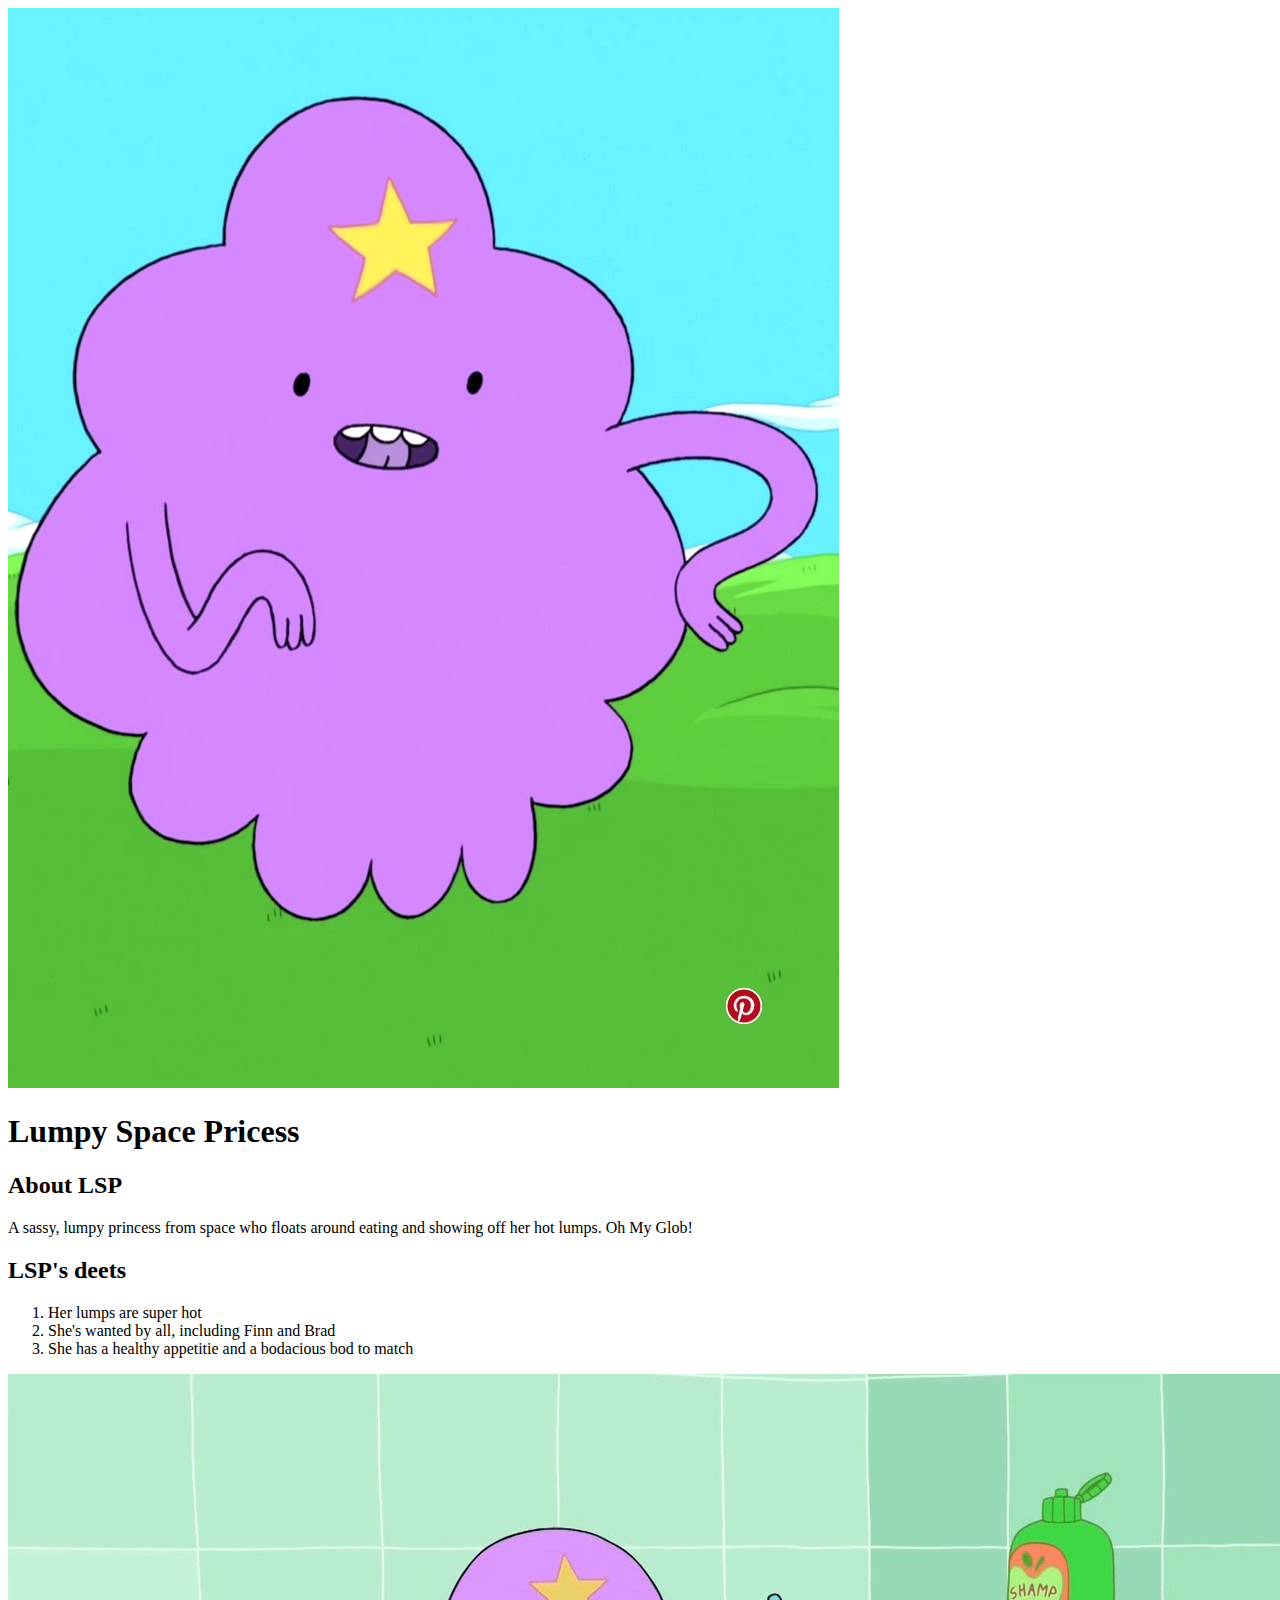
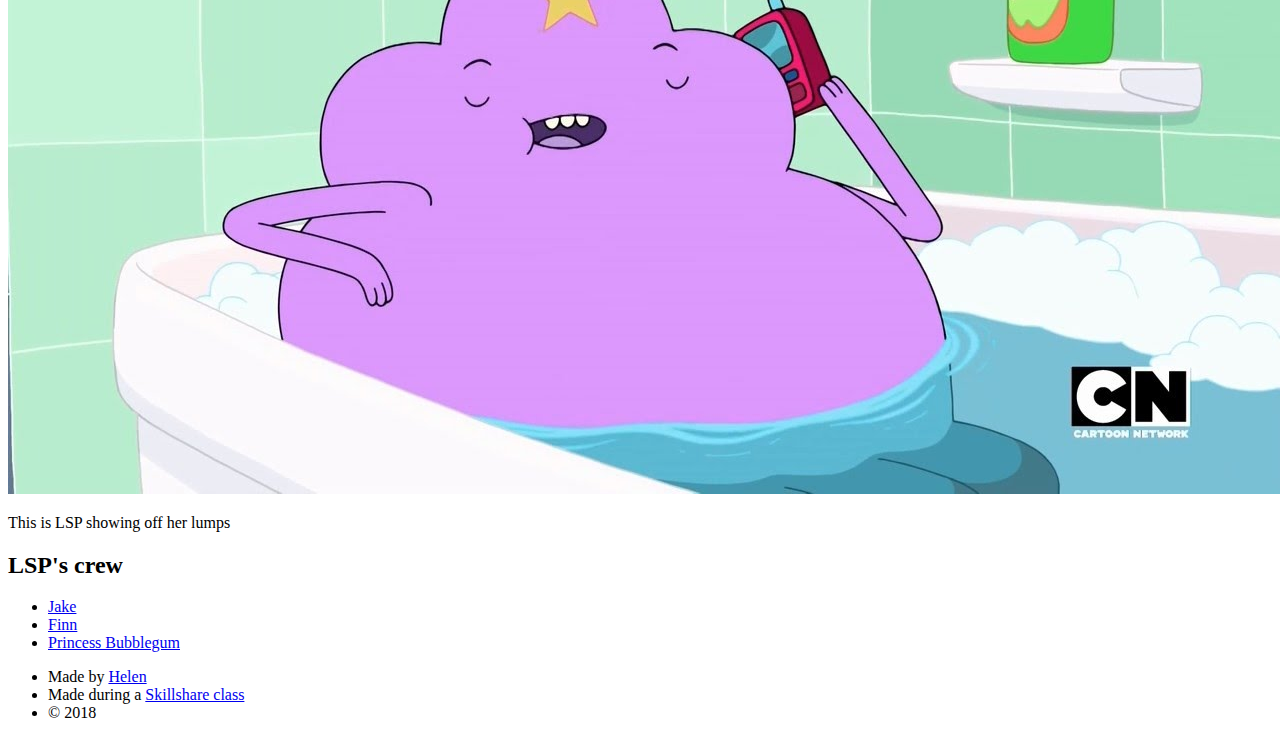
==== index.html @ 57a7bdf1 "Cartoon hero updates" ====
<!DOCTYPE html>
<html>
<head>
	<title>Lumpy Space Princess</title>
	<link rel="stylesheet" type="text/css" href="css/hero.css">
</head>
<body>
	<div class="wrapper">	
		<header>
			<img src="img/profile.jpg">
			<h1>Lumpy Space Pricess</h1>
		</header>
		<div class="content">
			<h2>About LSP</h2>
			<p>A sassy, lumpy princess from space who floats around eating and showing off her hot lumps. Oh My Glob!</p>
			<h2>LSP's deets</h2>
			<ol>
				<li>Her lumps are super hot</li>
				<li>She's wanted by all, including Finn and Brad</li>
				<li>She has a healthy appetitie and a bodacious bod to match</li>
			</ol>
			<img class="big-image" src="img/big-image.jpg">
			<p class="caption">This is LSP showing off her lumps</p>
			<h2>LSP's crew</h2>
			<ul>
				<li><a href="http://adventuretime.wikia.com/wiki/Jake" target="_blank" title="Learn more about Jake"> Jake</a></li>
				<li><a href="http://adventuretime.wikia.com/wiki/Finn" target="_blank" title="Learn more about Finn"> Finn</a></li>
				<li><a href="http://adventuretime.wikia.com/wiki/Princess_Bubblegum" target="_blank" title="Learn more about Princess Bubblegum"> Princess Bubblegum</a></li>
			</ul>

		</div>
		<footer>
			<ul>
				<li>Made by <a href="http://helenelliott.design" target="_blank" title="Visit Helen's website"> Helen</a></li>
				<li>Made during a <a href="http://skillshare.com" target="_blank" title="Visit Skillshare's website"> Skillshare class</a></li>
				<li>&copy; 2018</li>
			</ul>
		</footer>
	</div>
</body>
</html>
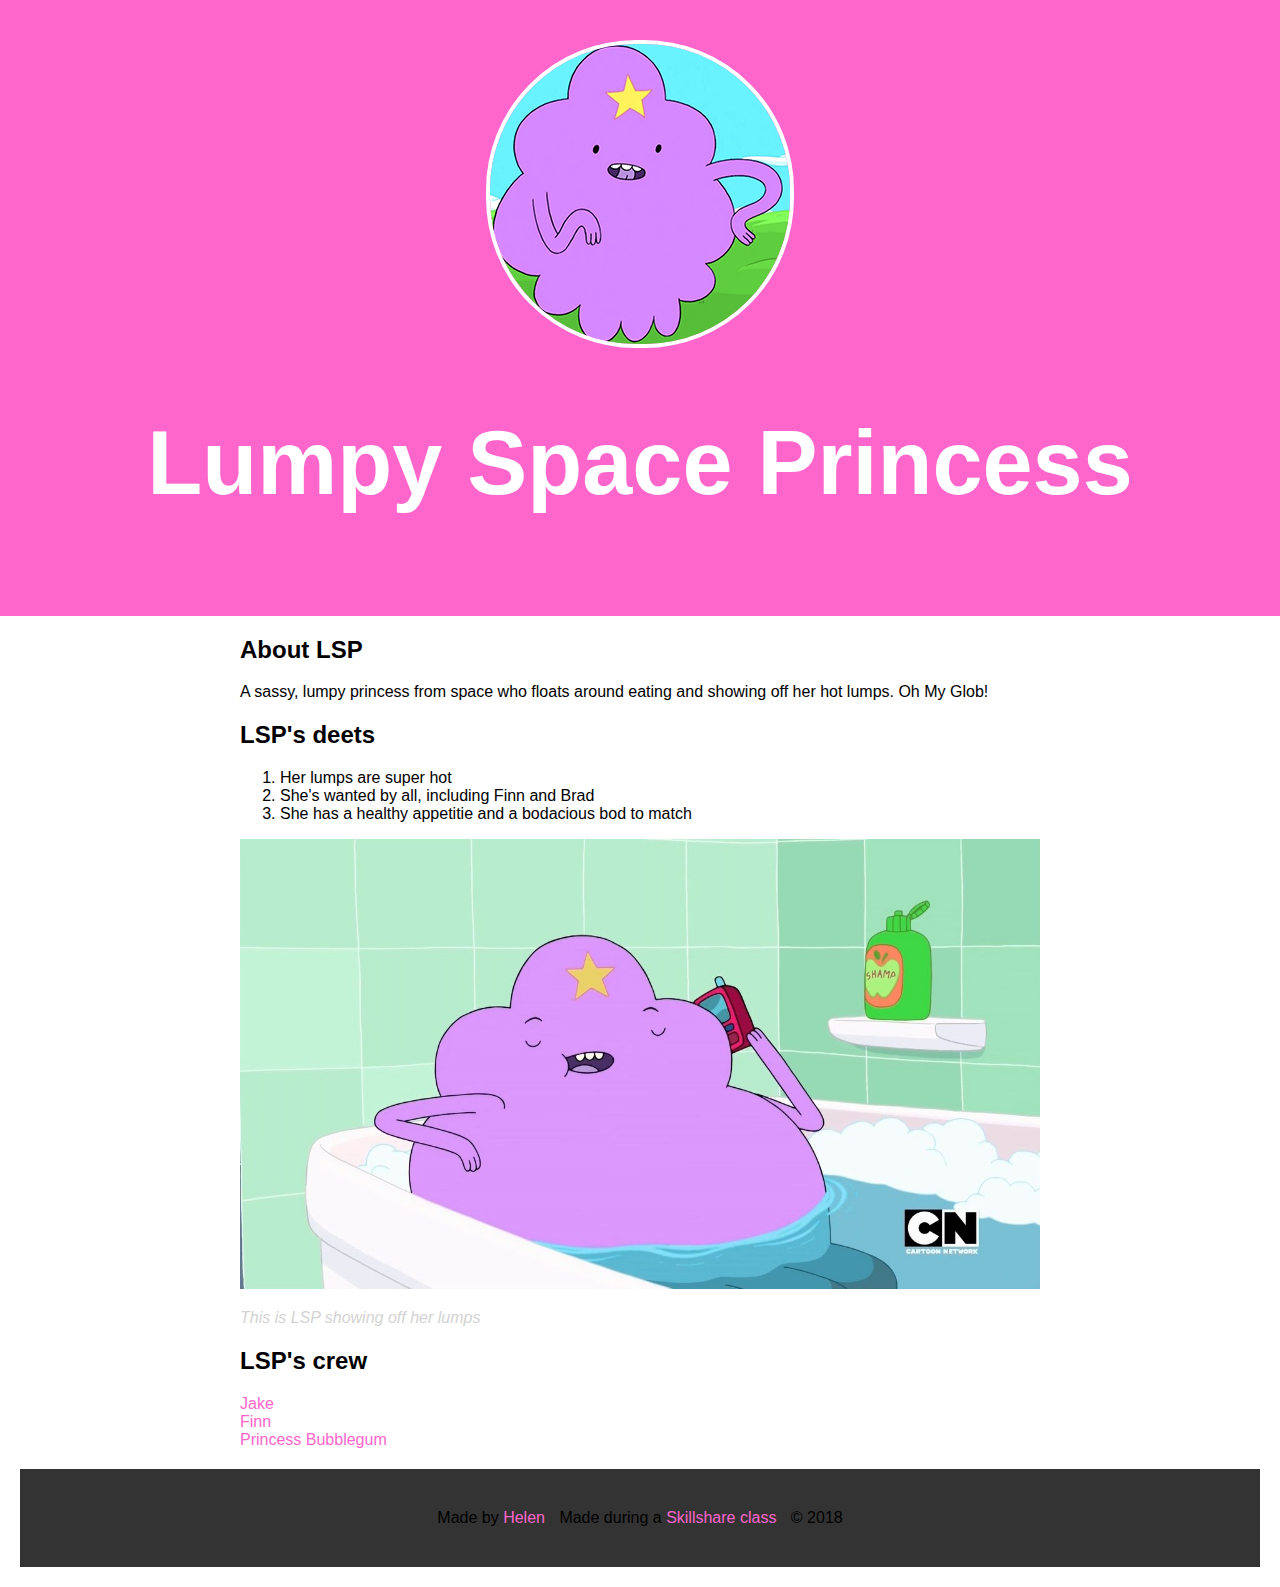
==== commit 3b49d862: "First committ to character page" ====
--- a/index.html
+++ b/index.html
@@ -8,7 +8,7 @@
 	<div class="wrapper">	
 		<header>
 			<img src="img/profile.jpg">
-			<h1>Lumpy Space Pricess</h1>
+			<h1>Lumpy Space Princess</h1>
 		</header>
 		<div class="content">
 			<h2>About LSP</h2>
--- a/css/hero.css
+++ b/css/hero.css
@@ -0,0 +1,64 @@
+html, body{
+	font-family: Helvetica, sans-serif;
+	margin: 0;
+}
+
+header{
+	background-color: #ff66cc;
+	padding: 40px;
+	text-align: center;
+
+}
+
+h1{
+	font-size: 90px;
+	color: white;
+}
+
+header img{
+	border-radius: 150px;
+	width: 300px;
+	border: 4px solid #FFFFFF;
+}
+
+.content{
+	max-width: 800px;
+	margin: 0 auto;
+	padding: 0 20px;
+}
+
+img.big-image{
+	max-width: 100%;
+}
+
+p.caption{
+	font-size: 16px; 
+	color: lightgrey;
+	font-style: italic;
+}
+
+ul{
+	list-style: none;
+	padding: 0;
+	margin: 0;
+}
+
+a{
+	color: #ff66cc;
+	text-decoration: none;
+}
+
+footer{
+	margin: 20px;
+	padding: 40px 20px;
+	background-color: #333333;
+}
+
+footer ul{
+	text-align: center;
+}
+
+footer ul li{
+	display: inline-block;
+	margin: 0 5px;
+}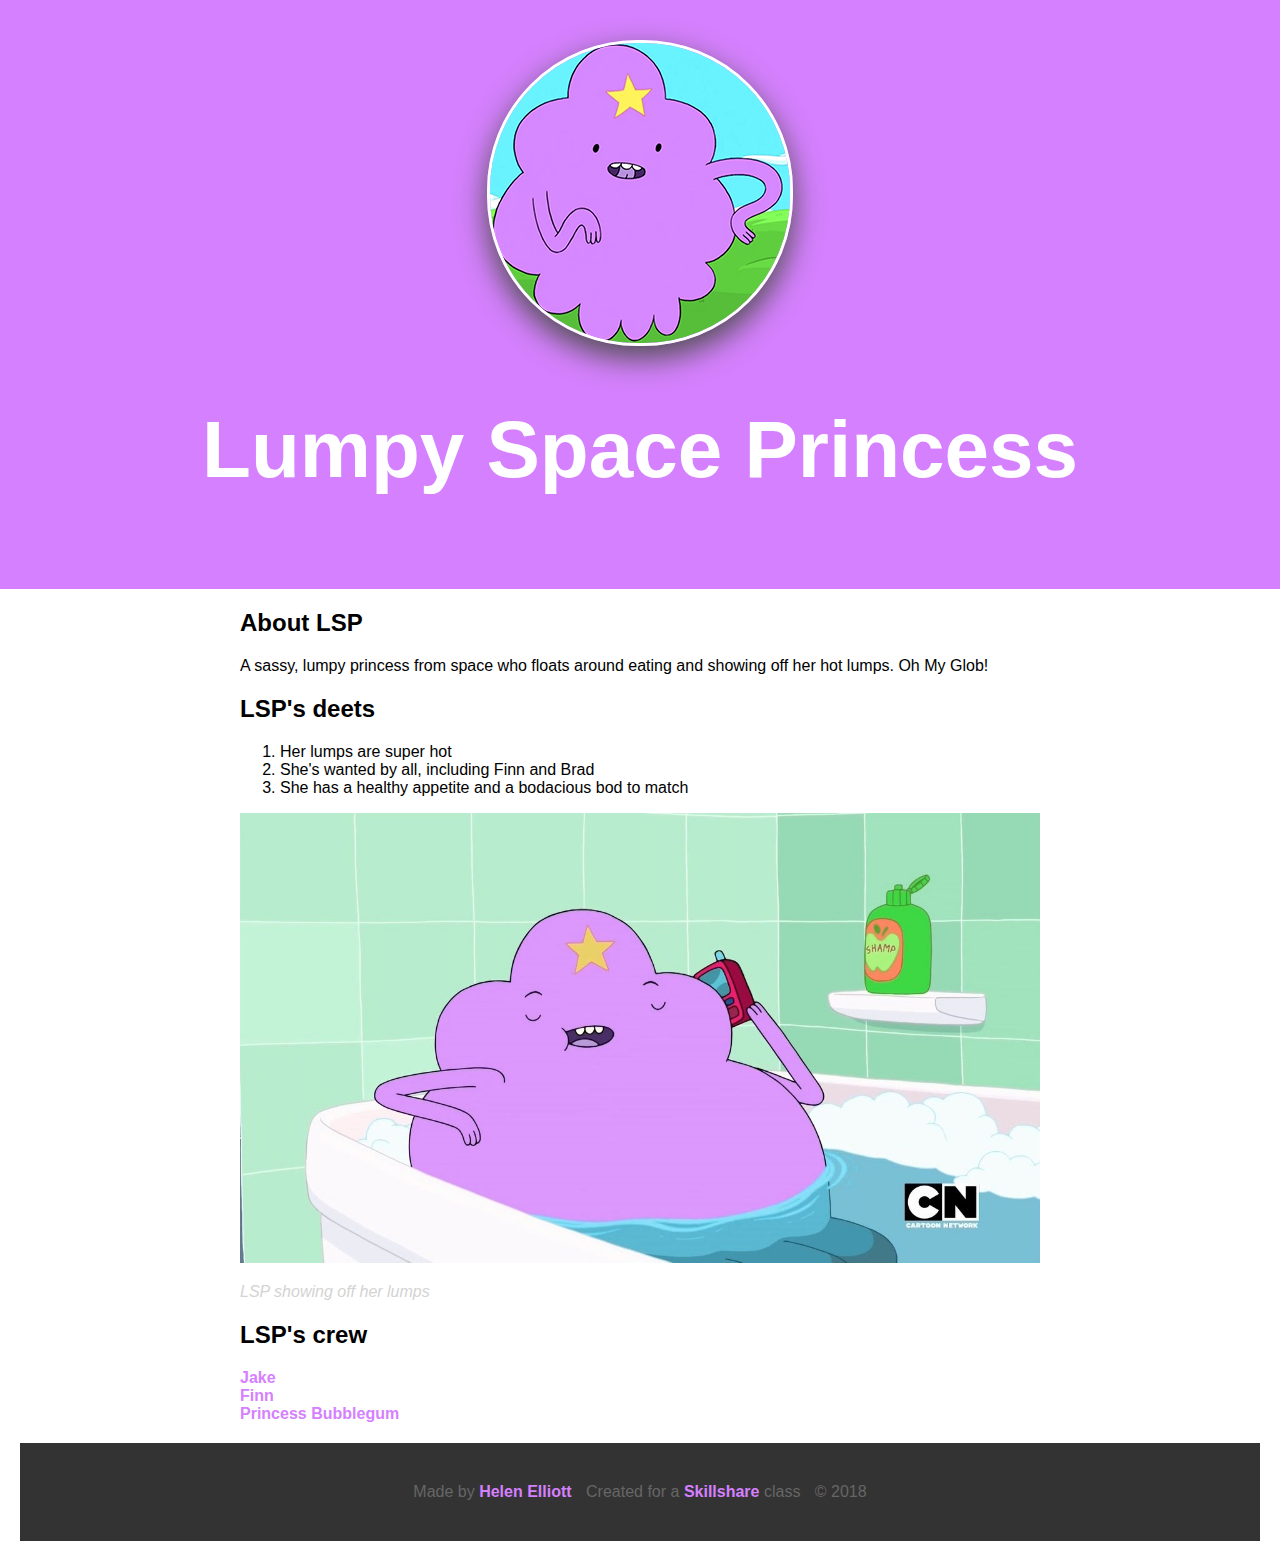
==== commit 0ca0e60c: "Final changes" ====
--- a/index.html
+++ b/index.html
@@ -17,10 +17,10 @@
 			<ol>
 				<li>Her lumps are super hot</li>
 				<li>She's wanted by all, including Finn and Brad</li>
-				<li>She has a healthy appetitie and a bodacious bod to match</li>
+				<li>She has a healthy appetite and a bodacious bod to match</li>
 			</ol>
 			<img class="big-image" src="img/big-image.jpg">
-			<p class="caption">This is LSP showing off her lumps</p>
+			<p class="caption">LSP showing off her lumps</p>
 			<h2>LSP's crew</h2>
 			<ul>
 				<li><a href="http://adventuretime.wikia.com/wiki/Jake" target="_blank" title="Learn more about Jake"> Jake</a></li>
@@ -31,8 +31,8 @@
 		</div>
 		<footer>
 			<ul>
-				<li>Made by <a href="http://helenelliott.design" target="_blank" title="Visit Helen's website"> Helen</a></li>
-				<li>Made during a <a href="http://skillshare.com" target="_blank" title="Visit Skillshare's website"> Skillshare class</a></li>
+				<li>Made by <a href="http://helenelliott.design" target="_blank" title="Visit Helen's website"> Helen Elliott</a></li>
+				<li>Created for a <a href="http://skillshare.com" target="_blank" title="Visit Skillshare's website"> Skillshare </a>class</li>
 				<li>&copy; 2018</li>
 			</ul>
 		</footer>
--- a/css/hero.css
+++ b/css/hero.css
@@ -4,21 +4,22 @@
 }
 
 header{
-	background-color: #ff66cc;
+	background-color: #d580fe;
 	padding: 40px;
 	text-align: center;
 
 }
 
 h1{
-	font-size: 90px;
-	color: white;
+	font-size: 80px;
+	color: #ffffff;
 }
 
 header img{
 	border-radius: 150px;
 	width: 300px;
-	border: 4px solid #FFFFFF;
+	border: 3px solid #ffffff;
+	box-shadow: 0px 12px 30px #4d4d4d;
 }
 
 .content{
@@ -44,14 +45,20 @@
 }
 
 a{
-	color: #ff66cc;
+	color: #d580fe;
+	font-weight: bold;
 	text-decoration: none;
+}
+
+a:hover{
+	color: #9cdcb5;
 }
 
 footer{
 	margin: 20px;
 	padding: 40px 20px;
 	background-color: #333333;
+	color: #666666;
 }
 
 footer ul{
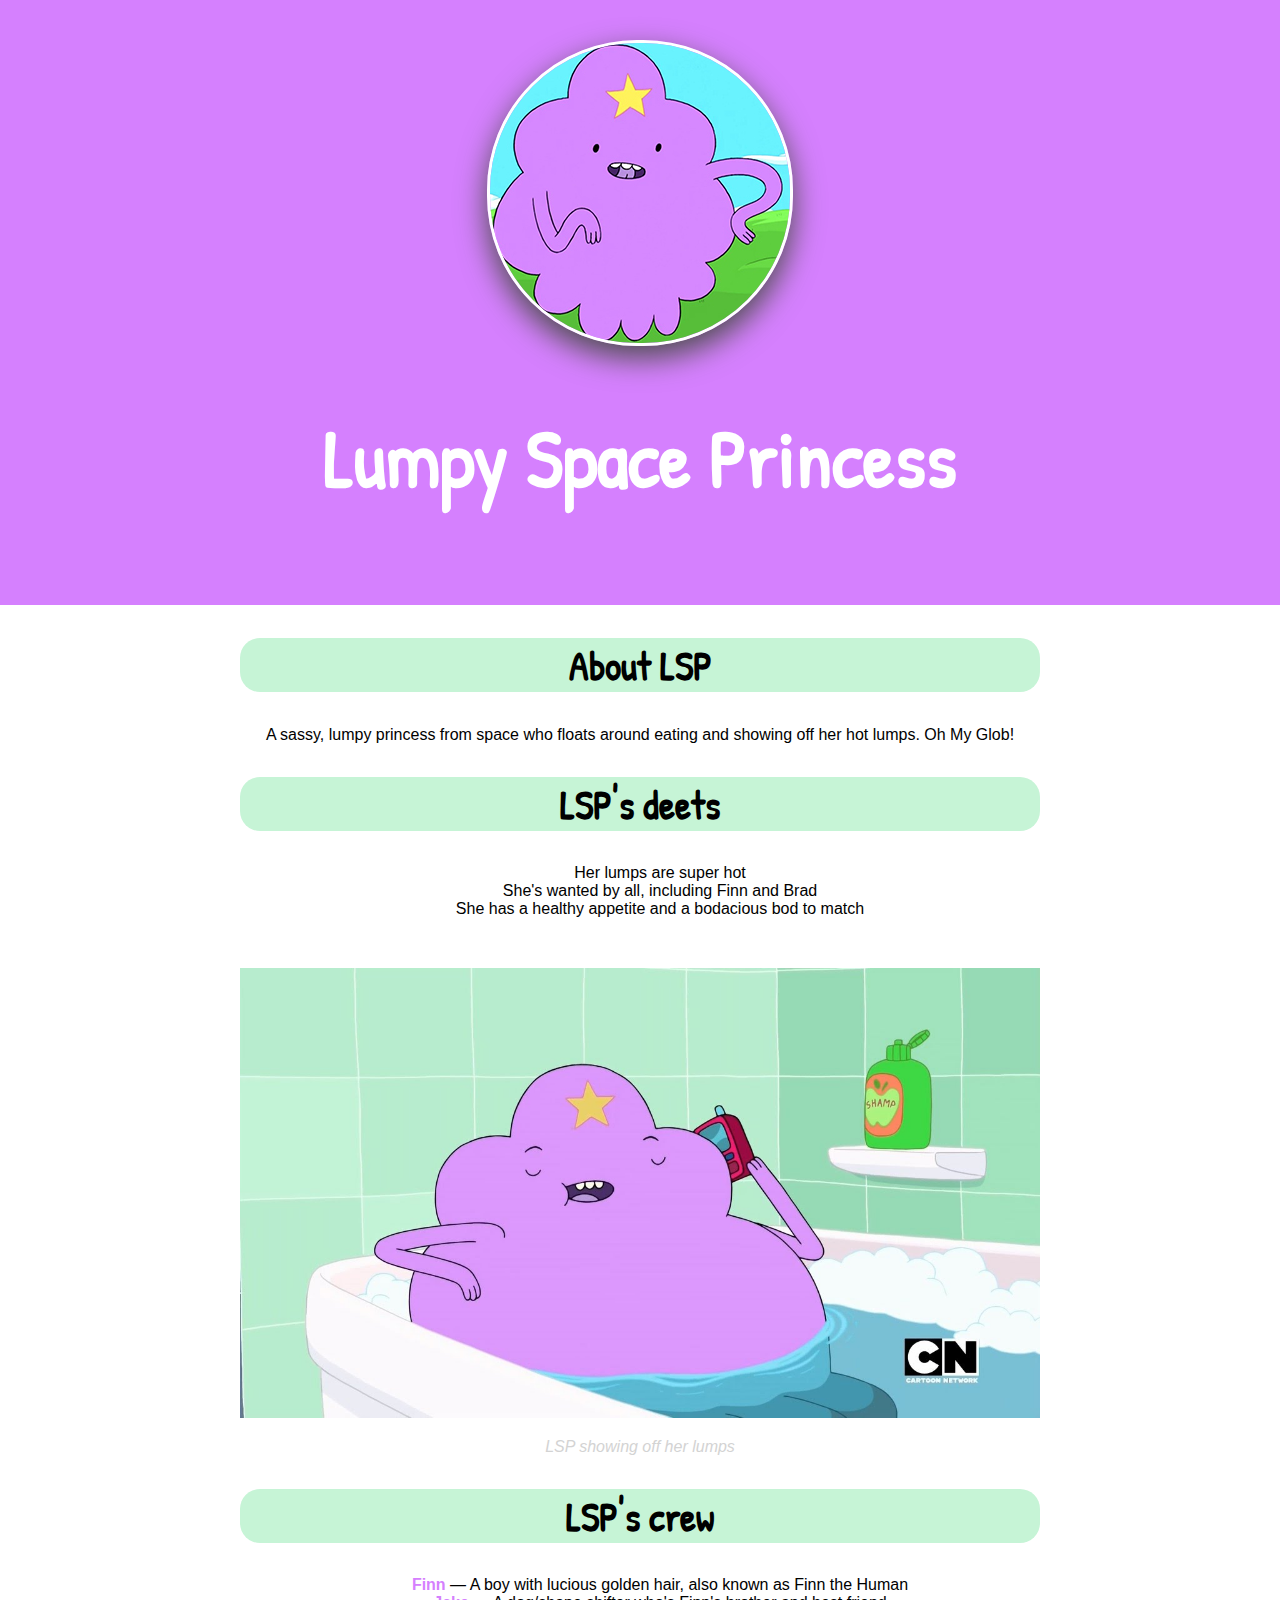
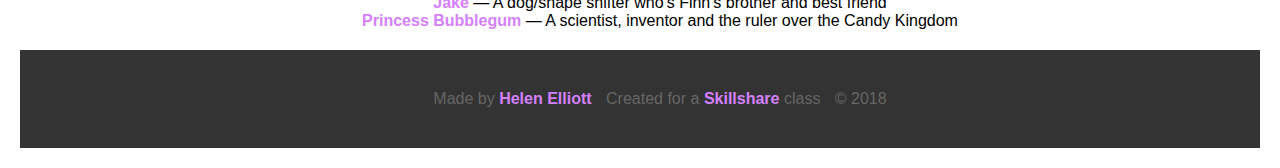
==== commit 50ffcec6: "Additional css changes" ====
--- a/index.html
+++ b/index.html
@@ -3,6 +3,7 @@
 <head>
 	<title>Lumpy Space Princess</title>
 	<link rel="stylesheet" type="text/css" href="css/hero.css">
+	<link href="https://fonts.googleapis.com/css?family=Patrick+Hand" rel="stylesheet">
 </head>
 <body>
 	<div class="wrapper">	
@@ -14,18 +15,18 @@
 			<h2>About LSP</h2>
 			<p>A sassy, lumpy princess from space who floats around eating and showing off her hot lumps. Oh My Glob!</p>
 			<h2>LSP's deets</h2>
-			<ol>
+			<ul>
 				<li>Her lumps are super hot</li>
 				<li>She's wanted by all, including Finn and Brad</li>
 				<li>She has a healthy appetite and a bodacious bod to match</li>
-			</ol>
+			</ul>
 			<img class="big-image" src="img/big-image.jpg">
 			<p class="caption">LSP showing off her lumps</p>
 			<h2>LSP's crew</h2>
 			<ul>
-				<li><a href="http://adventuretime.wikia.com/wiki/Jake" target="_blank" title="Learn more about Jake"> Jake</a></li>
-				<li><a href="http://adventuretime.wikia.com/wiki/Finn" target="_blank" title="Learn more about Finn"> Finn</a></li>
-				<li><a href="http://adventuretime.wikia.com/wiki/Princess_Bubblegum" target="_blank" title="Learn more about Princess Bubblegum"> Princess Bubblegum</a></li>
+				<li><a href="http://adventuretime.wikia.com/wiki/Finn" target="_blank" title="Learn more about Finn"> Finn</a> — A boy with lucious golden hair, also known as Finn the Human</li>
+				<li><a href="http://adventuretime.wikia.com/wiki/Jake" target="_blank" title="Learn more about Jake"> Jake</a> — A dog/shape shifter who's Finn's brother and best friend</li>
+				<li><a href="http://adventuretime.wikia.com/wiki/Princess_Bubblegum" target="_blank" title="Learn more about Princess Bubblegum"> Princess Bubblegum</a> — A scientist, inventor and the ruler over the Candy Kingdom</li>
 			</ul>
 
 		</div>
--- a/css/hero.css
+++ b/css/hero.css
@@ -1,6 +1,7 @@
 html, body{
 	font-family: Helvetica, sans-serif;
 	margin: 0;
+	text-align: center;
 }
 
 header{
@@ -11,8 +12,17 @@
 }
 
 h1{
+	font-family: 'Patrick Hand', cursive;
 	font-size: 80px;
 	color: #ffffff;
+}
+
+h2{
+	font-family: 'Patrick Hand', cursive;
+	font-size: 40px;
+	color: #000000;
+	background-color: #c6f4d6;
+	border-radius: 20px;
 }
 
 header img{
@@ -30,6 +40,7 @@
 
 img.big-image{
 	max-width: 100%;
+	padding-top: 50px;
 }
 
 p.caption{
@@ -40,7 +51,7 @@
 
 ul{
 	list-style: none;
-	padding: 0;
+	padding: 20 20 20 0px;
 	margin: 0;
 }
 
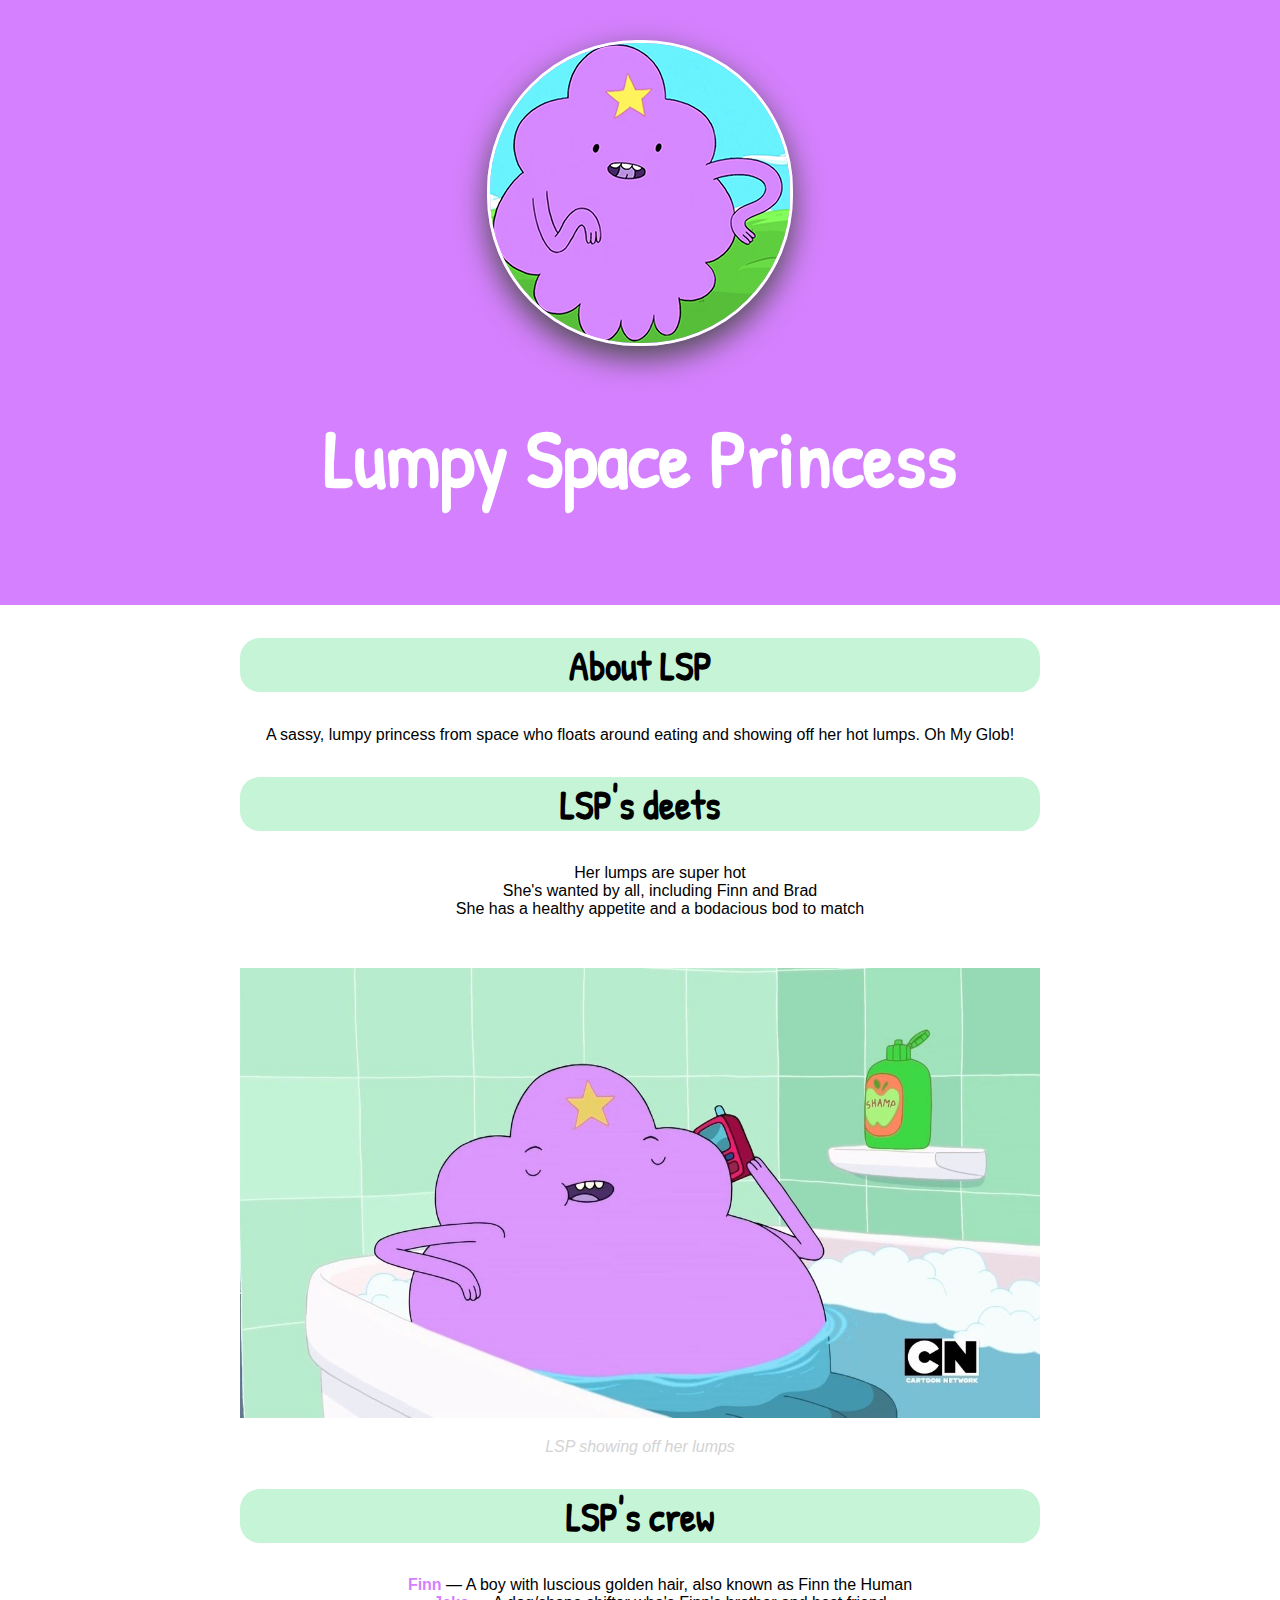
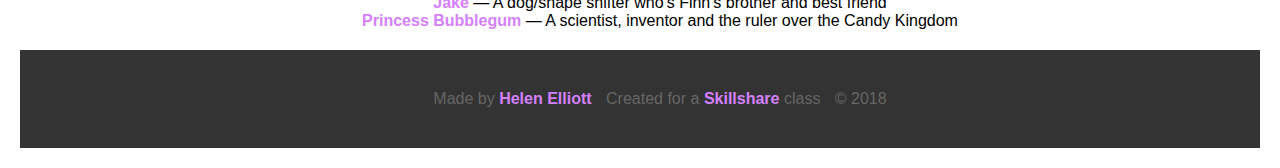
==== commit 20048e19: "Fixed typo" ====
--- a/index.html
+++ b/index.html
@@ -24,7 +24,7 @@
 			<p class="caption">LSP showing off her lumps</p>
 			<h2>LSP's crew</h2>
 			<ul>
-				<li><a href="http://adventuretime.wikia.com/wiki/Finn" target="_blank" title="Learn more about Finn"> Finn</a> — A boy with lucious golden hair, also known as Finn the Human</li>
+				<li><a href="http://adventuretime.wikia.com/wiki/Finn" target="_blank" title="Learn more about Finn"> Finn</a> — A boy with luscious golden hair, also known as Finn the Human</li>
 				<li><a href="http://adventuretime.wikia.com/wiki/Jake" target="_blank" title="Learn more about Jake"> Jake</a> — A dog/shape shifter who's Finn's brother and best friend</li>
 				<li><a href="http://adventuretime.wikia.com/wiki/Princess_Bubblegum" target="_blank" title="Learn more about Princess Bubblegum"> Princess Bubblegum</a> — A scientist, inventor and the ruler over the Candy Kingdom</li>
 			</ul>
